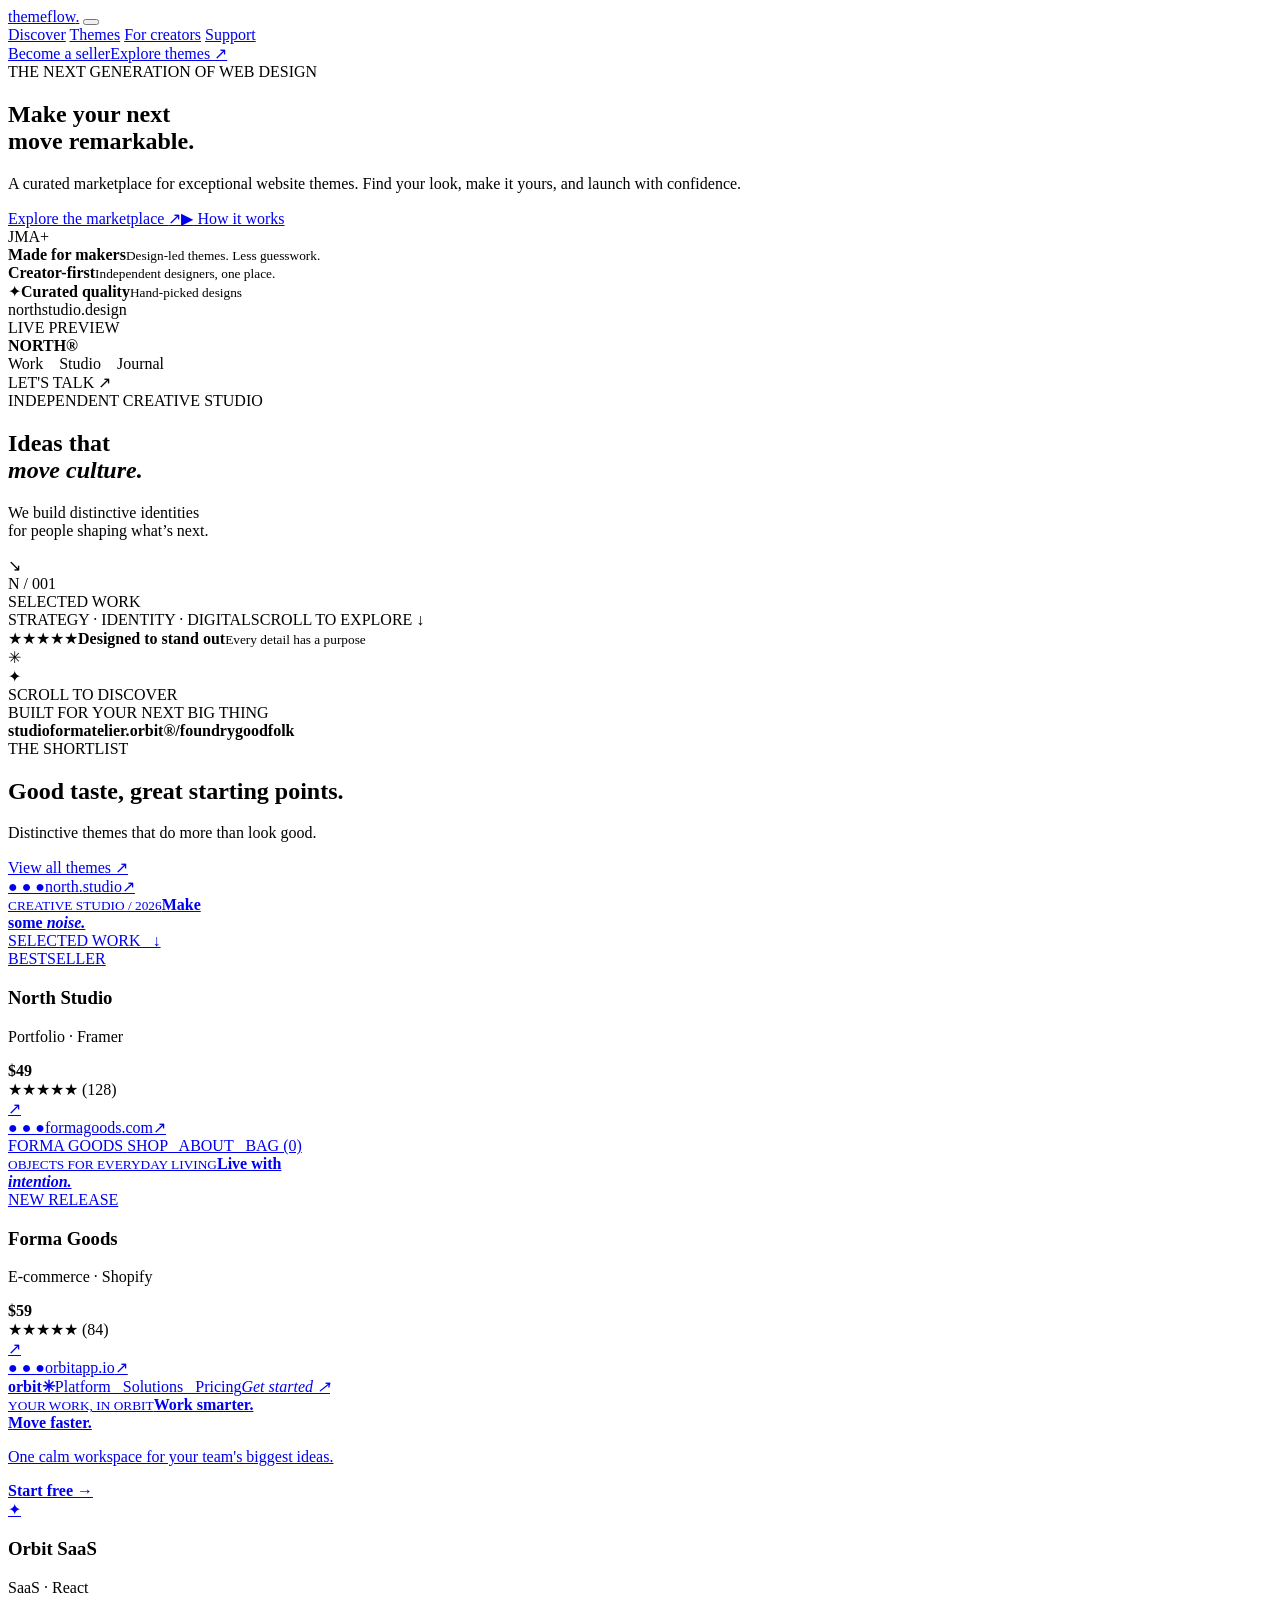
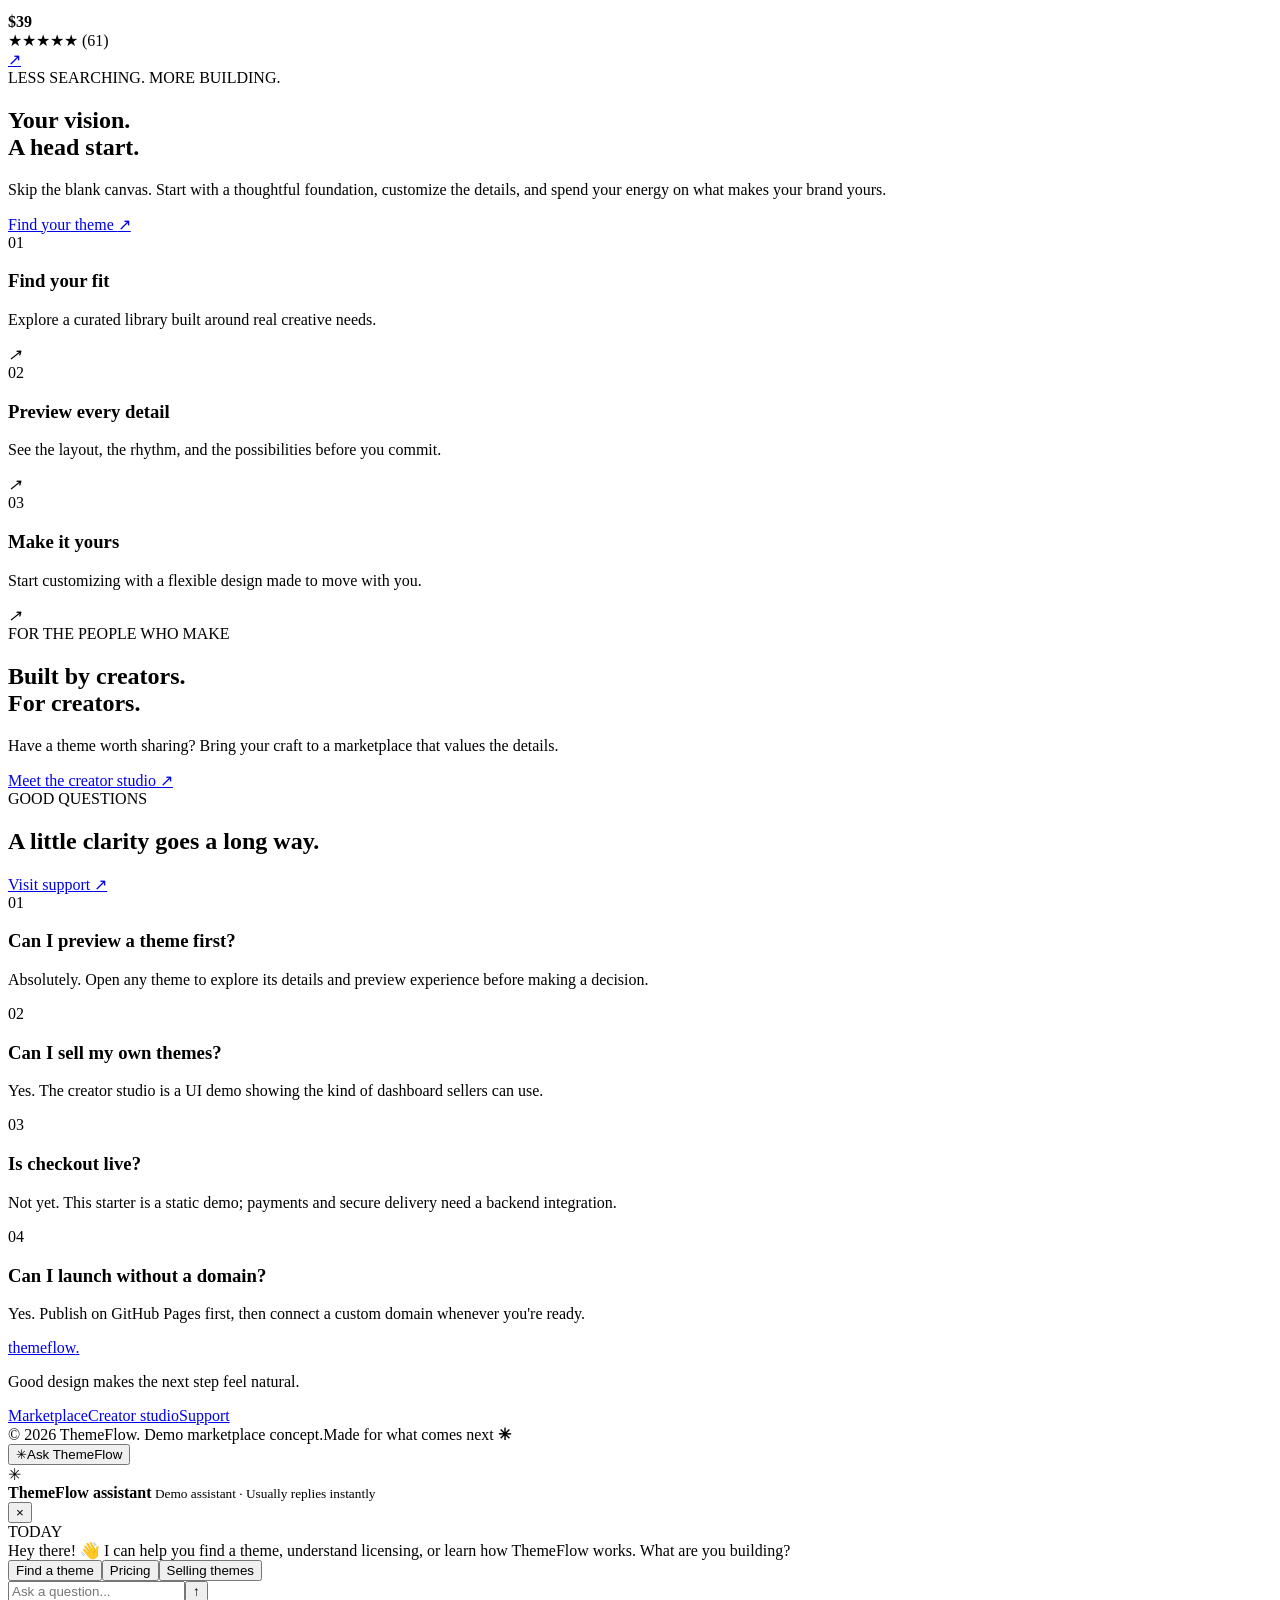
==== index.html @ c1041f6d "Rename ThemeFlow-Premium-Marketplace/ThemeFlow-Premium-Marketplace/index.html to index.html" ====
<!doctype html>
<html lang="en">
<head>
  <meta charset="utf-8">
  <meta name="viewport" content="width=device-width, initial-scale=1">
  <meta name="theme-color" content="#080a12">
  <meta name="description" content="ThemeFlow — premium website themes for ambitious brands. Discover, preview, and launch something exceptional.">
  <title>ThemeFlow — Premium Website Themes</title>
  <link rel="icon" href="assets/images/favicon.svg" type="image/svg+xml">
  <link rel="preconnect" href="https://fonts.googleapis.com">
  <link rel="preconnect" href="https://fonts.gstatic.com" crossorigin>
  <link href="https://fonts.googleapis.com/css2?family=DM+Sans:wght@400;500;600;700&family=Manrope:wght@400;500;600;700;800&display=swap" rel="stylesheet">
  <link rel="stylesheet" href="assets/css/style.css">
</head>
<body>
  <div class="ambient ambient-one"></div><div class="ambient ambient-two"></div>
  <header class="site-header">
    <a class="brand" href="index.html" aria-label="ThemeFlow home"><span class="brand-mark"><i></i><i></i><i></i></span><span>themeflow<span class="brand-dot">.</span></span></a>
    <button class="menu-toggle" aria-label="Open navigation" aria-expanded="false"><span></span><span></span></button>
    <nav class="main-nav">
      <a class="active" href="index.html">Discover</a>
      <a href="themes.html">Themes</a>
      <a href="seller.html">For creators</a>
      <a href="support.html">Support</a>
    </nav>
    <div class="header-actions"><a class="text-link" href="seller.html">Become a seller</a><a class="button button-small button-light" href="themes.html">Explore themes <span>↗</span></a></div>
  </header>

  <main>
    <section class="hero section-wrap">
      <div class="hero-copy reveal">
        <div class="eyebrow"><span class="eyebrow-pulse"></span> THE NEXT GENERATION OF WEB DESIGN</div>
        <h1>Make your next<br>move <span class="gradient-text">remarkable.</span></h1>
        <p class="hero-subtitle">A curated marketplace for exceptional website themes. Find your look, make it yours, and launch with confidence.</p>
        <div class="hero-actions"><a class="button button-primary" href="themes.html">Explore the marketplace <span>↗</span></a><a class="button button-ghost" href="#how-it-works"><span class="play-icon">▶</span> How it works</a></div>
        <div class="hero-proof"><div class="avatar-stack"><span>J</span><span>M</span><span>A</span><span>+</span></div><div><strong>Made for makers</strong><small>Design-led themes. Less guesswork.</small></div><div class="proof-divider"></div><div><strong>Creator-first</strong><small>Independent designers, one place.</small></div></div>
      </div>
      <div class="hero-visual reveal" data-parallax="0.12">
        <div class="hero-orbit orbit-one"></div><div class="hero-orbit orbit-two"></div>
        <div class="floating-tag tag-top"><span class="tag-icon">✦</span><span><b>Curated quality</b><small>Hand-picked designs</small></span></div>
        <div class="showcase-window">
          <div class="window-top"><div class="window-dots"><i></i><i></i><i></i></div><div class="window-url">northstudio.design</div><span class="window-live"><i></i> LIVE PREVIEW</span></div>
          <div class="showcase-site">
            <div class="mock-nav"><b>NORTH<span>®</span></b><div>Work&nbsp;&nbsp;&nbsp; Studio&nbsp;&nbsp;&nbsp; Journal</div><span>LET'S TALK ↗</span></div>
            <div class="mock-hero"><span class="mock-kicker">INDEPENDENT CREATIVE STUDIO</span><h2>Ideas that<br><em>move culture.</em></h2><div class="mock-bottom"><p>We build distinctive identities<br>for people shaping what’s next.</p><span class="mock-circle">↘</span></div></div>
            <div class="mock-art"><div class="art-shape shape-a"></div><div class="art-shape shape-b"></div><div class="art-label">N / 001<br>SELECTED WORK</div></div>
            <div class="mock-footer"><span>STRATEGY · IDENTITY · DIGITAL</span><span>SCROLL TO EXPLORE ↓</span></div>
          </div>
        </div>
        <div class="floating-tag tag-bottom"><span class="rating-stars">★★★★★</span><span><b>Designed to stand out</b><small>Every detail has a purpose</small></span></div>
        <div class="hero-spark spark-a">✳</div><div class="hero-spark spark-b">✦</div>
      </div>
      <div class="hero-scroll"><span class="scroll-line"></span> SCROLL TO DISCOVER</div>
    </section>

    <section class="trust-strip"><div class="section-wrap trust-inner"><span>BUILT FOR YOUR NEXT BIG THING</span><div class="trust-logos"><b>studio<span>form</span></b><b class="serif-logo">atelier.</b><b class="wide-logo">orbit<span>®</span></b><b class="mono-logo">/foundry</b><b class="italic-logo">goodfolk</b></div></div></section>

    <section class="section-wrap section-space" id="featured">
      <div class="section-heading reveal"><div><div class="eyebrow">THE SHORTLIST</div><h2>Good taste, <span class="gradient-text">great starting points.</span></h2><p>Distinctive themes that do more than look good.</p></div><a class="arrow-link" href="themes.html">View all themes <span>↗</span></a></div>
      <div class="theme-grid">
        <article class="theme-card reveal" data-category="portfolio" data-name="North Studio" data-price="49">
          <a class="theme-image theme-north" href="product.html?theme=north" aria-label="Preview North Studio theme"><div class="mini-browser"><span>● ● ●</span><span>north.studio</span><span>↗</span></div><div class="north-preview"><small>CREATIVE STUDIO / 2026</small><strong>Make<br>some <i>noise.</i></strong><div class="north-photo"></div><span class="preview-bottom">SELECTED WORK &nbsp; ↓</span></div><span class="image-badge">BESTSELLER</span></a>
          <div class="theme-meta"><div><h3>North Studio</h3><p>Portfolio · Framer</p></div><strong>$49</strong></div><div class="theme-card-foot"><div class="rating">★★★★★ <span>(128)</span></div><a href="product.html?theme=north" class="icon-link" aria-label="View North Studio">↗</a></div>
        </article>
        <article class="theme-card reveal" data-category="ecommerce" data-name="Forma Goods" data-price="59">
          <a class="theme-image theme-forma" href="product.html?theme=forma" aria-label="Preview Forma Goods theme"><div class="mini-browser"><span>● ● ●</span><span>formagoods.com</span><span>↗</span></div><div class="forma-preview"><div class="forma-nav">FORMA GOODS <span>SHOP&nbsp;&nbsp; ABOUT&nbsp;&nbsp; BAG (0)</span></div><small>OBJECTS FOR EVERYDAY LIVING</small><strong>Live with<br><em>intention.</em></strong><div class="forma-products"><i></i><i></i><i></i></div></div><span class="image-badge badge-new">NEW RELEASE</span></a>
          <div class="theme-meta"><div><h3>Forma Goods</h3><p>E-commerce · Shopify</p></div><strong>$59</strong></div><div class="theme-card-foot"><div class="rating">★★★★★ <span>(84)</span></div><a href="product.html?theme=forma" class="icon-link" aria-label="View Forma Goods">↗</a></div>
        </article>
        <article class="theme-card reveal" data-category="saas" data-name="Orbit SaaS" data-price="39">
          <a class="theme-image theme-orbit" href="product.html?theme=orbit" aria-label="Preview Orbit SaaS theme"><div class="mini-browser"><span>● ● ●</span><span>orbitapp.io</span><span>↗</span></div><div class="orbit-preview"><div class="orbit-nav"><b>orbit<span>✳</span></b><span>Platform&nbsp;&nbsp; Solutions&nbsp;&nbsp; Pricing</span><i>Get started ↗</i></div><div class="orbit-copy"><small>YOUR WORK, IN ORBIT</small><strong>Work smarter.<br><span>Move faster.</span></strong><p>One calm workspace for your team's biggest ideas.</p><b class="orbit-cta">Start free →</b></div><div class="orbit-ui"><div></div><div></div><div></div><div></div><span>✦</span></div></div></a>
          <div class="theme-meta"><div><h3>Orbit SaaS</h3><p>SaaS · React</p></div><strong>$39</strong></div><div class="theme-card-foot"><div class="rating">★★★★★ <span>(61)</span></div><a href="product.html?theme=orbit" class="icon-link" aria-label="View Orbit SaaS">↗</a></div>
        </article>
      </div>
    </section>

    <section class="manifesto section-wrap section-space" id="how-it-works"><div class="manifesto-panel reveal"><div class="manifesto-copy"><div class="eyebrow">LESS SEARCHING. MORE BUILDING.</div><h2>Your vision.<br><span class="gradient-text">A head start.</span></h2><p>Skip the blank canvas. Start with a thoughtful foundation, customize the details, and spend your energy on what makes your brand yours.</p><a class="button button-primary" href="themes.html">Find your theme <span>↗</span></a></div><div class="manifesto-steps"><div class="step"><span>01</span><div><h3>Find your fit</h3><p>Explore a curated library built around real creative needs.</p></div><i>↗</i></div><div class="step"><span>02</span><div><h3>Preview every detail</h3><p>See the layout, the rhythm, and the possibilities before you commit.</p></div><i>↗</i></div><div class="step"><span>03</span><div><h3>Make it yours</h3><p>Start customizing with a flexible design made to move with you.</p></div><i>↗</i></div></div></div></section>

    <section class="creator-band"><div class="section-wrap creator-inner reveal"><div><div class="eyebrow">FOR THE PEOPLE WHO MAKE</div><h2>Built by creators.<br><span class="gradient-text">For creators.</span></h2><p>Have a theme worth sharing? Bring your craft to a marketplace that values the details.</p></div><a class="button button-light" href="seller.html">Meet the creator studio <span>↗</span></a><div class="creator-orb"></div></div></section>

    <section class="section-wrap section-space faq-preview"><div class="section-heading reveal"><div><div class="eyebrow">GOOD QUESTIONS</div><h2>A little clarity goes <span class="gradient-text">a long way.</span></h2></div><a class="arrow-link" href="support.html">Visit support <span>↗</span></a></div><div class="faq-grid"><div class="faq-item reveal"><span>01</span><div><h3>Can I preview a theme first?</h3><p>Absolutely. Open any theme to explore its details and preview experience before making a decision.</p></div></div><div class="faq-item reveal"><span>02</span><div><h3>Can I sell my own themes?</h3><p>Yes. The creator studio is a UI demo showing the kind of dashboard sellers can use.</p></div></div><div class="faq-item reveal"><span>03</span><div><h3>Is checkout live?</h3><p>Not yet. This starter is a static demo; payments and secure delivery need a backend integration.</p></div></div><div class="faq-item reveal"><span>04</span><div><h3>Can I launch without a domain?</h3><p>Yes. Publish on GitHub Pages first, then connect a custom domain whenever you're ready.</p></div></div></div></section>
  </main>

  <footer class="site-footer"><div class="section-wrap footer-main"><a class="brand" href="index.html"><span class="brand-mark"><i></i><i></i><i></i></span><span>themeflow<span class="brand-dot">.</span></span></a><p>Good design makes the next step feel natural.</p><div class="footer-links"><a href="themes.html">Marketplace</a><a href="seller.html">Creator studio</a><a href="support.html">Support</a></div></div><div class="section-wrap footer-bottom"><span>© 2026 ThemeFlow. Demo marketplace concept.</span><span>Made for what comes next <b>✳</b></span></div></footer>
  <button class="chat-launcher" data-open-chat aria-label="Open customer support chat"><span class="chat-launcher-icon">✳</span><span>Ask ThemeFlow</span><i class="chat-status"></i></button>
  <div class="chat-panel" id="chat-panel" aria-hidden="true"><div class="chat-head"><div class="chat-agent"><span class="agent-avatar">✳</span><div><b>ThemeFlow assistant</b><small><i></i> Demo assistant · Usually replies instantly</small></div></div><button class="chat-close" aria-label="Close chat">×</button></div><div class="chat-messages" id="chat-messages"><div class="chat-date">TODAY</div><div class="chat-bubble bot">Hey there! 👋 I can help you find a theme, understand licensing, or learn how ThemeFlow works. What are you building?</div><div class="quick-replies"><button data-reply="Help me find a theme">Find a theme</button><button data-reply="How does pricing work?">Pricing</button><button data-reply="Can I sell my theme?">Selling themes</button></div></div><form class="chat-form" id="chat-form"><input id="chat-input" placeholder="Ask a question..." autocomplete="off" aria-label="Your message"><button type="submit" aria-label="Send message">↑</button></form><div class="chat-disclaimer">Demo chat · No live AI or human agent connected</div></div>
  <script src="assets/js/app.js"></script>
</body>
</html>
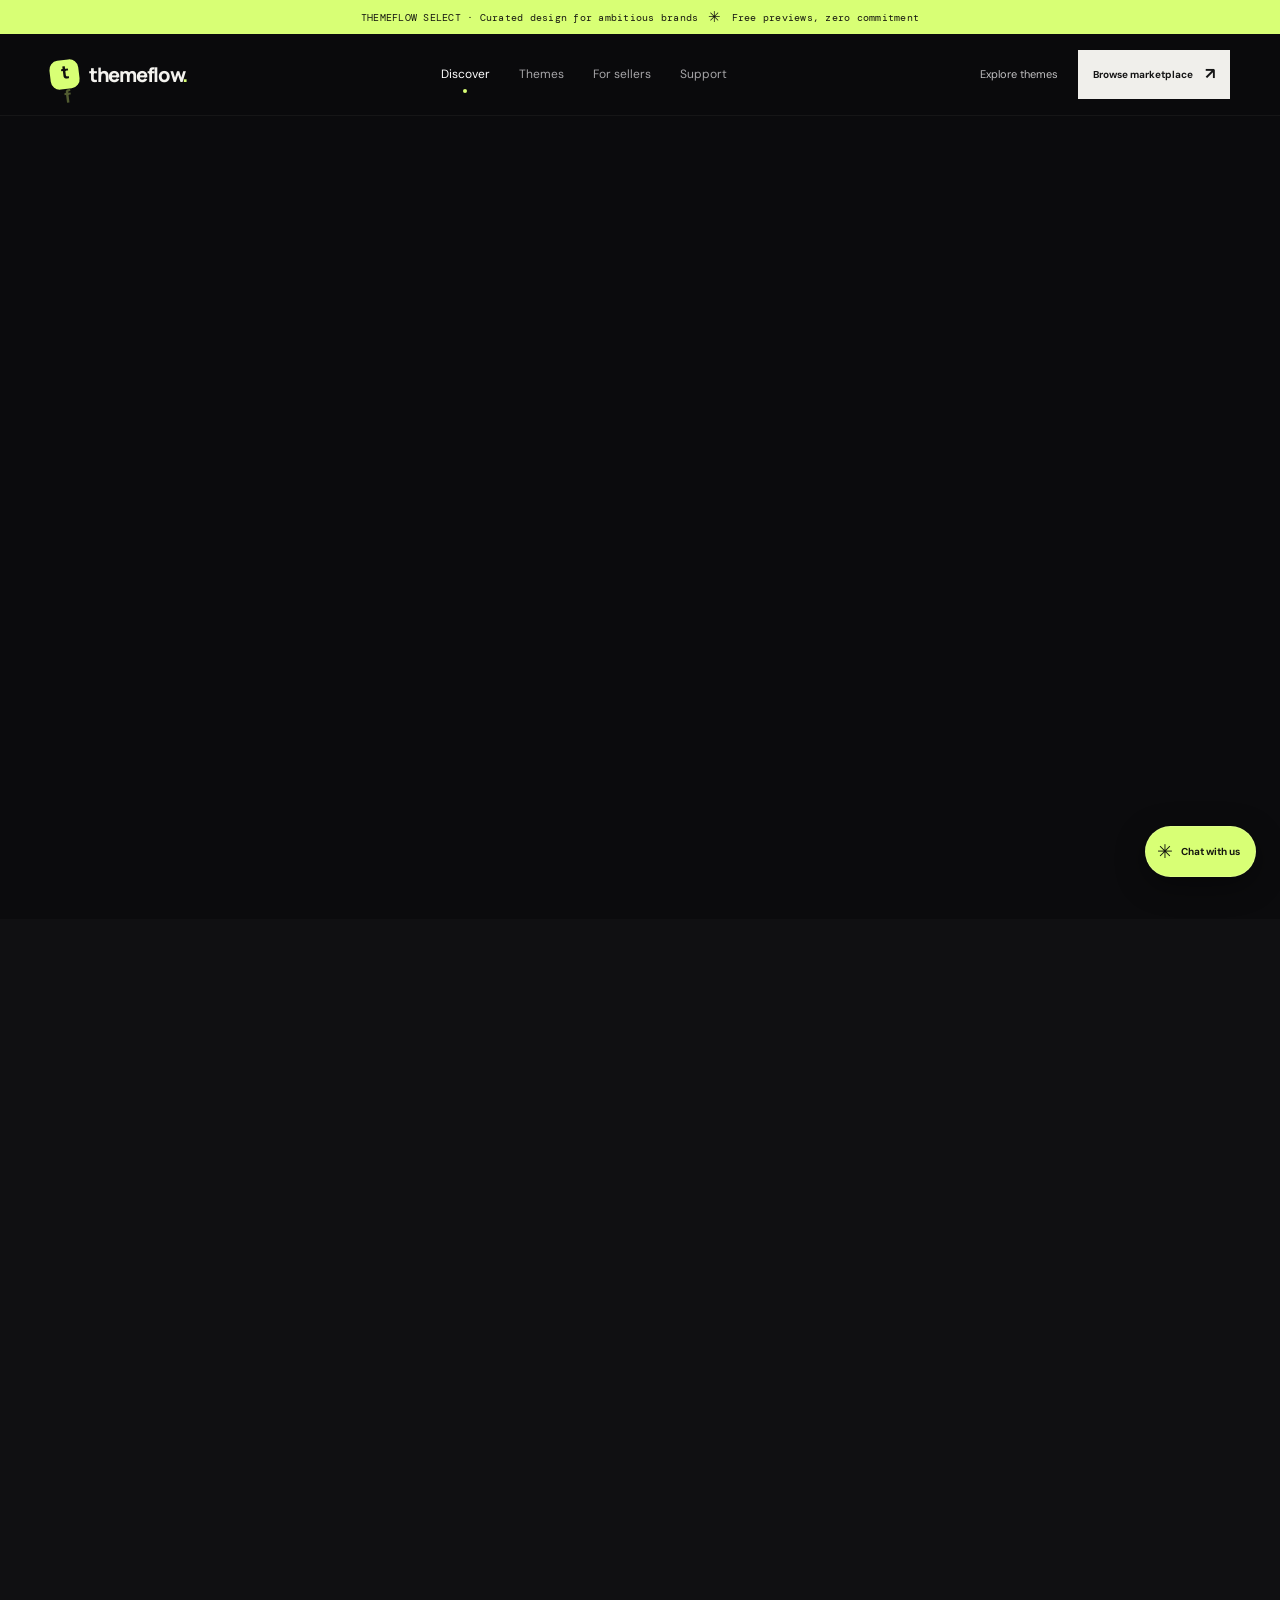
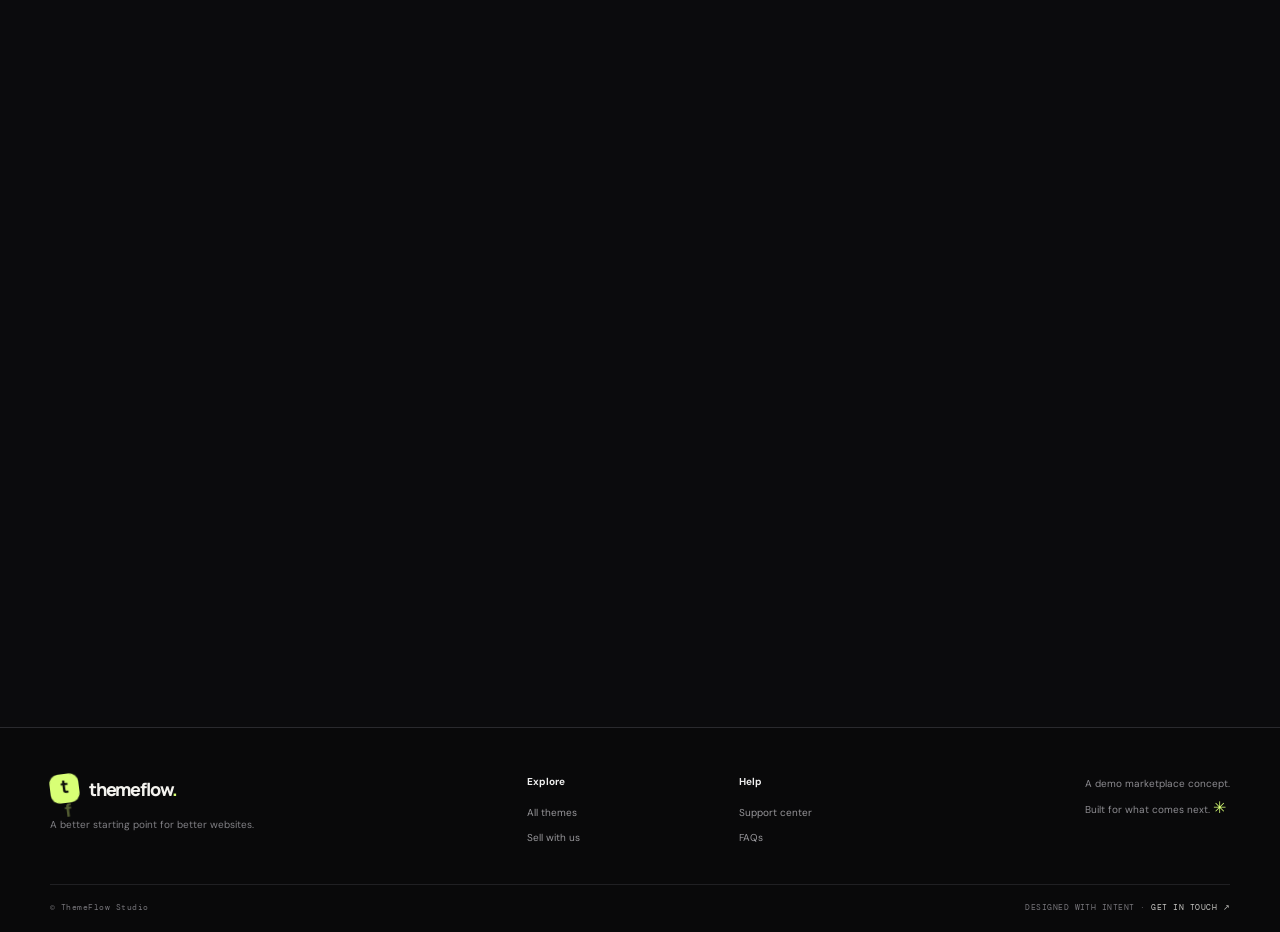
==== commit 9b717579: "Add files via upload" ====
--- a/index.html
+++ b/index.html
@@ -1,88 +1,14 @@
 <!doctype html>
-<html lang="en">
-<head>
-  <meta charset="utf-8">
-  <meta name="viewport" content="width=device-width, initial-scale=1">
-  <meta name="theme-color" content="#080a12">
-  <meta name="description" content="ThemeFlow — premium website themes for ambitious brands. Discover, preview, and launch something exceptional.">
-  <title>ThemeFlow — Premium Website Themes</title>
-  <link rel="icon" href="assets/images/favicon.svg" type="image/svg+xml">
-  <link rel="preconnect" href="https://fonts.googleapis.com">
-  <link rel="preconnect" href="https://fonts.gstatic.com" crossorigin>
-  <link href="https://fonts.googleapis.com/css2?family=DM+Sans:wght@400;500;600;700&family=Manrope:wght@400;500;600;700;800&display=swap" rel="stylesheet">
-  <link rel="stylesheet" href="assets/css/style.css">
-</head>
-<body>
-  <div class="ambient ambient-one"></div><div class="ambient ambient-two"></div>
-  <header class="site-header">
-    <a class="brand" href="index.html" aria-label="ThemeFlow home"><span class="brand-mark"><i></i><i></i><i></i></span><span>themeflow<span class="brand-dot">.</span></span></a>
-    <button class="menu-toggle" aria-label="Open navigation" aria-expanded="false"><span></span><span></span></button>
-    <nav class="main-nav">
-      <a class="active" href="index.html">Discover</a>
-      <a href="themes.html">Themes</a>
-      <a href="seller.html">For creators</a>
-      <a href="support.html">Support</a>
-    </nav>
-    <div class="header-actions"><a class="text-link" href="seller.html">Become a seller</a><a class="button button-small button-light" href="themes.html">Explore themes <span>↗</span></a></div>
-  </header>
-
-  <main>
-    <section class="hero section-wrap">
-      <div class="hero-copy reveal">
-        <div class="eyebrow"><span class="eyebrow-pulse"></span> THE NEXT GENERATION OF WEB DESIGN</div>
-        <h1>Make your next<br>move <span class="gradient-text">remarkable.</span></h1>
-        <p class="hero-subtitle">A curated marketplace for exceptional website themes. Find your look, make it yours, and launch with confidence.</p>
-        <div class="hero-actions"><a class="button button-primary" href="themes.html">Explore the marketplace <span>↗</span></a><a class="button button-ghost" href="#how-it-works"><span class="play-icon">▶</span> How it works</a></div>
-        <div class="hero-proof"><div class="avatar-stack"><span>J</span><span>M</span><span>A</span><span>+</span></div><div><strong>Made for makers</strong><small>Design-led themes. Less guesswork.</small></div><div class="proof-divider"></div><div><strong>Creator-first</strong><small>Independent designers, one place.</small></div></div>
-      </div>
-      <div class="hero-visual reveal" data-parallax="0.12">
-        <div class="hero-orbit orbit-one"></div><div class="hero-orbit orbit-two"></div>
-        <div class="floating-tag tag-top"><span class="tag-icon">✦</span><span><b>Curated quality</b><small>Hand-picked designs</small></span></div>
-        <div class="showcase-window">
-          <div class="window-top"><div class="window-dots"><i></i><i></i><i></i></div><div class="window-url">northstudio.design</div><span class="window-live"><i></i> LIVE PREVIEW</span></div>
-          <div class="showcase-site">
-            <div class="mock-nav"><b>NORTH<span>®</span></b><div>Work&nbsp;&nbsp;&nbsp; Studio&nbsp;&nbsp;&nbsp; Journal</div><span>LET'S TALK ↗</span></div>
-            <div class="mock-hero"><span class="mock-kicker">INDEPENDENT CREATIVE STUDIO</span><h2>Ideas that<br><em>move culture.</em></h2><div class="mock-bottom"><p>We build distinctive identities<br>for people shaping what’s next.</p><span class="mock-circle">↘</span></div></div>
-            <div class="mock-art"><div class="art-shape shape-a"></div><div class="art-shape shape-b"></div><div class="art-label">N / 001<br>SELECTED WORK</div></div>
-            <div class="mock-footer"><span>STRATEGY · IDENTITY · DIGITAL</span><span>SCROLL TO EXPLORE ↓</span></div>
-          </div>
-        </div>
-        <div class="floating-tag tag-bottom"><span class="rating-stars">★★★★★</span><span><b>Designed to stand out</b><small>Every detail has a purpose</small></span></div>
-        <div class="hero-spark spark-a">✳</div><div class="hero-spark spark-b">✦</div>
-      </div>
-      <div class="hero-scroll"><span class="scroll-line"></span> SCROLL TO DISCOVER</div>
-    </section>
-
-    <section class="trust-strip"><div class="section-wrap trust-inner"><span>BUILT FOR YOUR NEXT BIG THING</span><div class="trust-logos"><b>studio<span>form</span></b><b class="serif-logo">atelier.</b><b class="wide-logo">orbit<span>®</span></b><b class="mono-logo">/foundry</b><b class="italic-logo">goodfolk</b></div></div></section>
-
-    <section class="section-wrap section-space" id="featured">
-      <div class="section-heading reveal"><div><div class="eyebrow">THE SHORTLIST</div><h2>Good taste, <span class="gradient-text">great starting points.</span></h2><p>Distinctive themes that do more than look good.</p></div><a class="arrow-link" href="themes.html">View all themes <span>↗</span></a></div>
-      <div class="theme-grid">
-        <article class="theme-card reveal" data-category="portfolio" data-name="North Studio" data-price="49">
-          <a class="theme-image theme-north" href="product.html?theme=north" aria-label="Preview North Studio theme"><div class="mini-browser"><span>● ● ●</span><span>north.studio</span><span>↗</span></div><div class="north-preview"><small>CREATIVE STUDIO / 2026</small><strong>Make<br>some <i>noise.</i></strong><div class="north-photo"></div><span class="preview-bottom">SELECTED WORK &nbsp; ↓</span></div><span class="image-badge">BESTSELLER</span></a>
-          <div class="theme-meta"><div><h3>North Studio</h3><p>Portfolio · Framer</p></div><strong>$49</strong></div><div class="theme-card-foot"><div class="rating">★★★★★ <span>(128)</span></div><a href="product.html?theme=north" class="icon-link" aria-label="View North Studio">↗</a></div>
-        </article>
-        <article class="theme-card reveal" data-category="ecommerce" data-name="Forma Goods" data-price="59">
-          <a class="theme-image theme-forma" href="product.html?theme=forma" aria-label="Preview Forma Goods theme"><div class="mini-browser"><span>● ● ●</span><span>formagoods.com</span><span>↗</span></div><div class="forma-preview"><div class="forma-nav">FORMA GOODS <span>SHOP&nbsp;&nbsp; ABOUT&nbsp;&nbsp; BAG (0)</span></div><small>OBJECTS FOR EVERYDAY LIVING</small><strong>Live with<br><em>intention.</em></strong><div class="forma-products"><i></i><i></i><i></i></div></div><span class="image-badge badge-new">NEW RELEASE</span></a>
-          <div class="theme-meta"><div><h3>Forma Goods</h3><p>E-commerce · Shopify</p></div><strong>$59</strong></div><div class="theme-card-foot"><div class="rating">★★★★★ <span>(84)</span></div><a href="product.html?theme=forma" class="icon-link" aria-label="View Forma Goods">↗</a></div>
-        </article>
-        <article class="theme-card reveal" data-category="saas" data-name="Orbit SaaS" data-price="39">
-          <a class="theme-image theme-orbit" href="product.html?theme=orbit" aria-label="Preview Orbit SaaS theme"><div class="mini-browser"><span>● ● ●</span><span>orbitapp.io</span><span>↗</span></div><div class="orbit-preview"><div class="orbit-nav"><b>orbit<span>✳</span></b><span>Platform&nbsp;&nbsp; Solutions&nbsp;&nbsp; Pricing</span><i>Get started ↗</i></div><div class="orbit-copy"><small>YOUR WORK, IN ORBIT</small><strong>Work smarter.<br><span>Move faster.</span></strong><p>One calm workspace for your team's biggest ideas.</p><b class="orbit-cta">Start free →</b></div><div class="orbit-ui"><div></div><div></div><div></div><div></div><span>✦</span></div></div></a>
-          <div class="theme-meta"><div><h3>Orbit SaaS</h3><p>SaaS · React</p></div><strong>$39</strong></div><div class="theme-card-foot"><div class="rating">★★★★★ <span>(61)</span></div><a href="product.html?theme=orbit" class="icon-link" aria-label="View Orbit SaaS">↗</a></div>
-        </article>
-      </div>
-    </section>
-
-    <section class="manifesto section-wrap section-space" id="how-it-works"><div class="manifesto-panel reveal"><div class="manifesto-copy"><div class="eyebrow">LESS SEARCHING. MORE BUILDING.</div><h2>Your vision.<br><span class="gradient-text">A head start.</span></h2><p>Skip the blank canvas. Start with a thoughtful foundation, customize the details, and spend your energy on what makes your brand yours.</p><a class="button button-primary" href="themes.html">Find your theme <span>↗</span></a></div><div class="manifesto-steps"><div class="step"><span>01</span><div><h3>Find your fit</h3><p>Explore a curated library built around real creative needs.</p></div><i>↗</i></div><div class="step"><span>02</span><div><h3>Preview every detail</h3><p>See the layout, the rhythm, and the possibilities before you commit.</p></div><i>↗</i></div><div class="step"><span>03</span><div><h3>Make it yours</h3><p>Start customizing with a flexible design made to move with you.</p></div><i>↗</i></div></div></div></section>
-
-    <section class="creator-band"><div class="section-wrap creator-inner reveal"><div><div class="eyebrow">FOR THE PEOPLE WHO MAKE</div><h2>Built by creators.<br><span class="gradient-text">For creators.</span></h2><p>Have a theme worth sharing? Bring your craft to a marketplace that values the details.</p></div><a class="button button-light" href="seller.html">Meet the creator studio <span>↗</span></a><div class="creator-orb"></div></div></section>
-
-    <section class="section-wrap section-space faq-preview"><div class="section-heading reveal"><div><div class="eyebrow">GOOD QUESTIONS</div><h2>A little clarity goes <span class="gradient-text">a long way.</span></h2></div><a class="arrow-link" href="support.html">Visit support <span>↗</span></a></div><div class="faq-grid"><div class="faq-item reveal"><span>01</span><div><h3>Can I preview a theme first?</h3><p>Absolutely. Open any theme to explore its details and preview experience before making a decision.</p></div></div><div class="faq-item reveal"><span>02</span><div><h3>Can I sell my own themes?</h3><p>Yes. The creator studio is a UI demo showing the kind of dashboard sellers can use.</p></div></div><div class="faq-item reveal"><span>03</span><div><h3>Is checkout live?</h3><p>Not yet. This starter is a static demo; payments and secure delivery need a backend integration.</p></div></div><div class="faq-item reveal"><span>04</span><div><h3>Can I launch without a domain?</h3><p>Yes. Publish on GitHub Pages first, then connect a custom domain whenever you're ready.</p></div></div></div></section>
-  </main>
-
-  <footer class="site-footer"><div class="section-wrap footer-main"><a class="brand" href="index.html"><span class="brand-mark"><i></i><i></i><i></i></span><span>themeflow<span class="brand-dot">.</span></span></a><p>Good design makes the next step feel natural.</p><div class="footer-links"><a href="themes.html">Marketplace</a><a href="seller.html">Creator studio</a><a href="support.html">Support</a></div></div><div class="section-wrap footer-bottom"><span>© 2026 ThemeFlow. Demo marketplace concept.</span><span>Made for what comes next <b>✳</b></span></div></footer>
-  <button class="chat-launcher" data-open-chat aria-label="Open customer support chat"><span class="chat-launcher-icon">✳</span><span>Ask ThemeFlow</span><i class="chat-status"></i></button>
-  <div class="chat-panel" id="chat-panel" aria-hidden="true"><div class="chat-head"><div class="chat-agent"><span class="agent-avatar">✳</span><div><b>ThemeFlow assistant</b><small><i></i> Demo assistant · Usually replies instantly</small></div></div><button class="chat-close" aria-label="Close chat">×</button></div><div class="chat-messages" id="chat-messages"><div class="chat-date">TODAY</div><div class="chat-bubble bot">Hey there! 👋 I can help you find a theme, understand licensing, or learn how ThemeFlow works. What are you building?</div><div class="quick-replies"><button data-reply="Help me find a theme">Find a theme</button><button data-reply="How does pricing work?">Pricing</button><button data-reply="Can I sell my theme?">Selling themes</button></div></div><form class="chat-form" id="chat-form"><input id="chat-input" placeholder="Ask a question..." autocomplete="off" aria-label="Your message"><button type="submit" aria-label="Send message">↑</button></form><div class="chat-disclaimer">Demo chat · No live AI or human agent connected</div></div>
-  <script src="assets/js/app.js"></script>
-</body>
-</html>
+<html lang="en"><head><meta charset="utf-8"><meta name="viewport" content="width=device-width,initial-scale=1"><meta name="theme-color" content="#0b0b0d"><meta name="description" content="Discover premium website themes built for ambitious brands."><title>ThemeFlow — Design that moves business</title><link rel="icon" href="assets/favicon.svg" type="image/svg+xml"><link rel="stylesheet" href="style.css"></head>
+<body><div class="announcement">THEMEFLOW SELECT · Curated design for ambitious brands <span>✳</span> Free previews, zero commitment</div>
+<header class="site-header"><a class="brand" href="index.html"><span class="brand-mark">t<span>f</span></span><span>themeflow<span class="brand-dot">.</span></span></a><nav class="nav-links" id="navLinks"><a class="active" href="index.html">Discover</a><a href="themes.html">Themes</a><a href="seller.html">For sellers</a><a href="support.html">Support</a></nav><div class="header-actions"><a class="text-link" href="themes.html">Explore themes</a><button class="menu-toggle" id="menuToggle" aria-label="Open navigation">☰</button><a class="button button-light button-small" href="themes.html">Browse marketplace <span>↗</span></a></div></header>
+<main><section class="hero wrap"><div class="hero-copy reveal"><div class="eyebrow"><span class="live-dot"></span> THE NEXT GENERATION OF WEB DESIGN</div><h1>Make your next<br>move <em>remarkable.</em></h1><p class="hero-lede">A carefully curated marketplace of high-impact website themes. Less time searching. More time building something unforgettable.</p><div class="hero-actions"><a class="button button-lime" href="themes.html">Explore the collection <span>↗</span></a><a class="button button-ghost" href="#featured"><span class="play-icon">▶</span> See what's inside</a></div><div class="hero-proof"><div class="avatar-stack"><span>A</span><span>M</span><span>J</span><span>+</span></div><div><strong>Made for people with ambition</strong><small>Design-forward. Developer-friendly.</small></div></div></div>
+<div class="hero-art reveal"><div class="orbit orbit-one"></div><div class="orbit orbit-two"></div><div class="hero-glow"></div><div class="floating-label label-top"><span class="tiny-square">✳</span> Design with intent</div><div class="hero-browser"><div class="browser-top"><div class="window-dots"><i></i><i></i><i></i></div><span>atelier.studio</span><span class="browser-menu">···</span></div><div class="mock-atelier"><div class="atelier-nav"><b>ATELIER®</b><span>WORK&nbsp;&nbsp; ABOUT&nbsp;&nbsp; CONTACT</span></div><div class="atelier-content"><small>INDEPENDENT CREATIVE STUDIO</small><h2>Ideas<br>into <i>impact.</i></h2><div class="atelier-bottom"><span>Strategy · Design · Digital</span><span class="round-arrow">↗</span></div></div><div class="atelier-photo"><div class="photo-shape shape-a"></div><div class="photo-shape shape-b"></div><div class="photo-caption">FIG. 01 — THE NEW PERSPECTIVE</div></div></div></div><div class="floating-label label-bottom"><span class="pulse-line"></span> Built to stand out <b>↗</b></div><div class="hero-sticker">GOOD<br>DESIGN<br><em>WORKS.</em></div></div></section>
+<section class="metrics wrap reveal"><div><strong>120<span>+</span></strong><small>Curated themes</small></div><div><strong>24<span>/7</span></strong><small>Design inspiration</small></div><div><strong>01</strong><small>Place to find your next look</small></div><div class="metric-note">Thoughtful design.<br><span>Real-world results.</span></div></section>
+<section class="featured-section" id="featured"><div class="wrap"><div class="section-heading reveal"><div><div class="eyebrow">THE GOOD STUFF</div><h2>Featured <em>themes.</em></h2></div><a class="underlink" href="themes.html">View all themes <span>↗</span></a></div><div class="theme-grid" id="featuredGrid"></div></div></section>
+<section class="manifesto wrap"><div class="manifesto-top reveal"><div class="eyebrow">NOT ANOTHER TEMPLATE LIBRARY</div><h2>Great design isn't<br>a detail. <em>It's the difference.</em></h2><p>Every pixel has a purpose. Every interaction feels considered. Find a starting point that makes your brand feel like the real deal.</p></div><div class="feature-list"><article class="feature-card reveal"><span class="feature-number">01 /</span><div class="feature-icon">✳</div><h3>Curated, not crowded.</h3><p>Skip the endless scroll. Explore a focused collection chosen for craft, clarity, and character.</p><a href="themes.html">Explore the collection ↗</a></article><article class="feature-card reveal"><span class="feature-number">02 /</span><div class="feature-icon">↗</div><h3>Ready for real work.</h3><p>Responsive layouts, useful page structures, and details that translate beautifully across screens.</p><a href="themes.html">Find your starting point ↗</a></article><article class="feature-card reveal"><span class="feature-number">03 /</span><div class="feature-icon">◎</div><h3>Made for momentum.</h3><p>Spend less time staring at a blank canvas and more time making your idea happen.</p><a href="seller.html">Meet the marketplace ↗</a></article></div></section>
+<section class="seller-cta"><div class="wrap seller-cta-inner reveal"><div><div class="eyebrow">FOR THE PEOPLE WHO MAKE</div><h2>Your work deserves<br>a bigger <em>stage.</em></h2><p>Bring your best themes to a community that cares about good design.</p><a class="button button-lime" href="seller.html">Become a seller <span>↗</span></a></div><div class="seller-art"><div class="seller-card card-back">THE NEXT BIG THING</div><div class="seller-card card-front"><span>TF / CREATOR</span><strong>Make good<br>things happen.</strong><div class="seller-card-foot">YOUR NEXT CHAPTER <span>↗</span></div></div><span class="seller-spark">✳</span></div></div></section>
+<section class="faq-section wrap"><div class="section-heading reveal"><div><div class="eyebrow">GOOD QUESTIONS</div><h2>Before you <em>dive in.</em></h2></div></div><div class="faq-list reveal"><details><summary>What is ThemeFlow? <span>＋</span></summary><p>ThemeFlow is a curated website theme marketplace concept designed to help people discover polished starting points for their next project.</p></details><details><summary>Can I preview a theme before choosing it? <span>＋</span></summary><p>Yes. Open any theme's details page to explore a preview layout and learn what the theme is designed for.</p></details><details><summary>Can I sell my own themes? <span>＋</span></summary><p>The seller page shows the intended creator journey. Seller registration and payouts are demo-only in this static prototype.</p></details><details><summary>Are checkout and support connected to a backend? <span>＋</span></summary><p>No. This version is a front-end demo. It does not process payments, store accounts, or connect to a live support agent.</p></details></div></section>
+<section class="bottom-banner wrap reveal"><div><span class="eyebrow">YOUR NEXT CHAPTER STARTS HERE</span><h2>Find the look.<br><em>Make the leap.</em></h2></div><a class="button button-dark" href="themes.html">Browse all themes <span>↗</span></a><div class="banner-orb"></div></section></main>
+<footer class="site-footer"><div class="wrap footer-main"><div><a class="brand" href="index.html"><span class="brand-mark">t<span>f</span></span><span>themeflow<span class="brand-dot">.</span></span></a><p>A better starting point for better websites.</p></div><div class="footer-col"><b>Explore</b><a href="themes.html">All themes</a><a href="seller.html">Sell with us</a></div><div class="footer-col"><b>Help</b><a href="support.html">Support center</a><a href="support.html#supportFaq">FAQs</a></div><div class="footer-note">A demo marketplace concept.<br>Built for what comes next. <span>✳</span></div></div><div class="wrap footer-bottom"><span>© <span id="year"></span> ThemeFlow Studio</span><span>DESIGNED WITH INTENT · <a href="support.html">GET IN TOUCH ↗</a></span></div></footer>
+<button class="chat-launcher" id="chatLauncher" aria-label="Open demo support chat"><span>✳</span><i>Chat with us</i></button><aside class="chat-panel" id="chatPanel" aria-label="Demo support chat"><div class="chat-head"><div><b>ThemeFlow support</b><small><span class="live-dot"></span> Demo assistant</small></div><button id="chatClose" aria-label="Close chat">×</button></div><div class="chat-messages" id="chatMessages"><div class="chat-bubble">Hey there 👋 What can I help you find today?</div><div class="chat-quick"><button data-chat="How do previews work?">Theme previews</button><button data-chat="Can I become a seller?">Selling themes</button><button data-chat="Is checkout live?">Checkout & payments</button></div></div><form id="chatForm" class="chat-form"><input id="chatInput" placeholder="Ask a quick question…" aria-label="Your message"><button aria-label="Send message">↑</button></form><div class="demo-note">Demo chat · Replies are generated locally</div></aside><script src="app.js"></script></body></html>
--- a/style.css
+++ b/style.css
@@ -0,0 +1,2 @@
+@import url('https://fonts.googleapis.com/css2?family=DM+Mono:wght@400;500&family=DM+Sans:wght@400;500;600;700&family=Manrope:wght@400;500;600;700;800&display=swap');
+:root{--bg:#0b0b0d;--panel:#131316;--panel2:#19191d;--line:#2a2a2e;--text:#f4f3ef;--muted:#99989b;--lime:#d8ff75;--dark:#0b0b0d;--mono:'DM Mono',monospace;--sans:'DM Sans',sans-serif;--display:'Manrope',sans-serif}*{box-sizing:border-box}html{scroll-behavior:smooth;scroll-padding-top:100px}body{margin:0;background:var(--bg);color:var(--text);font-family:var(--sans);font-size:15px;line-height:1.55;-webkit-font-smoothing:antialiased}a{color:inherit;text-decoration:none}button,input,select{font:inherit}button{cursor:pointer}.wrap{width:min(1180px,calc(100% - 64px));margin-inline:auto}.announcement{height:34px;display:flex;justify-content:center;align-items:center;gap:10px;background:var(--lime);color:#171811;font:10px var(--mono);letter-spacing:.025em}.announcement span{font-size:15px}.site-header{height:82px;padding:0 max(32px,calc((100vw - 1180px)/2));display:flex;align-items:center;justify-content:space-between;gap:26px;border-bottom:1px solid #ffffff0c;position:sticky;top:0;background:#0b0b0df0;backdrop-filter:blur(18px);z-index:50}.brand{display:inline-flex;align-items:center;gap:10px;font:800 20px var(--display);letter-spacing:-.065em;white-space:nowrap}.brand-mark{width:29px;height:29px;border-radius:9px;background:var(--lime);color:#10110d;display:grid;place-items:center;font:800 18px var(--display);letter-spacing:-.1em;transform:rotate(-7deg)}.brand-mark span{color:#525c31}.brand-dot{color:var(--lime)}.nav-links{display:flex;gap:29px;color:#a6a5a8;font-size:12px}.nav-links a{transition:color .2s}.nav-links a:hover,.nav-links a.active{color:#fff}.nav-links a.active:after{content:'';display:block;width:4px;height:4px;background:var(--lime);border-radius:50%;margin:5px auto -9px}.header-actions{display:flex;align-items:center;gap:20px}.text-link{font-size:11px;color:#c1c0c2}.button{border:1px solid transparent;display:inline-flex;align-items:center;justify-content:center;gap:18px;padding:14px 19px;font-size:12px;font-weight:700;transition:transform .25s,background .25s,border-color .25s;min-height:46px}.button:hover{transform:translateY(-3px)}.button span{font-size:16px}.button-light{background:#f0efeb;color:#151515}.button-light:hover{background:#fff}.button-small{padding:11px 14px;min-height:38px;font-size:10px;gap:12px}.button-lime{background:var(--lime);color:#14160d}.button-lime:hover{background:#e5ff9c;box-shadow:0 8px 32px #d8ff7520}.button-ghost{background:transparent;border-color:#3a393e;color:#eee}.button-ghost:hover{border-color:#aaa}.button-dark{background:#101012;color:#f6f5f0}.button-full{width:100%}.menu-toggle{display:none;background:none;border:0;color:white;font-size:22px}.hero{min-height:610px;padding-top:86px;padding-bottom:72px;display:grid;grid-template-columns:1fr 1.04fr;align-items:center;gap:38px;overflow:hidden}.eyebrow{font:10px var(--mono);letter-spacing:.105em;color:#a9a8ab;display:flex;align-items:center;gap:9px}.live-dot{width:6px;height:6px;display:inline-block;background:var(--lime);border-radius:50%;box-shadow:0 0 13px #d8ff7570}.hero h1,.page-intro h1,.seller-hero h1,.support-hero h1{font:600 clamp(53px,6.3vw,83px)/.99 var(--display);letter-spacing:-.085em;margin:25px 0 24px}.hero h1 em,.section-heading h2 em,.manifesto h2 em,.seller-cta h2 em,.bottom-banner h2 em,.page-intro h1 em,.product-info h1 em,.seller-hero h1 em,.seller-form-copy h2 em,.support-hero h1 em,.support-contact h2 em{font-family:Georgia,serif;font-weight:400;letter-spacing:-.075em;color:var(--lime)}.hero-lede{max-width:440px;color:#aaa9ac;font-size:14px;line-height:1.9}.hero-actions{display:flex;gap:12px;flex-wrap:wrap;margin-top:30px}.play-icon{font-size:10px}.hero-proof{display:flex;align-items:center;gap:14px;margin-top:38px}.avatar-stack{display:flex;padding-left:5px}.avatar-stack span{width:27px;height:27px;border:2px solid var(--bg);border-radius:50%;margin-left:-5px;display:grid;place-items:center;background:#d8d3c4;color:#292821;font-size:9px;font-weight:700}.avatar-stack span:nth-child(2){background:#c2c9ae}.avatar-stack span:nth-child(3){background:#b7bbd4}.avatar-stack span:nth-child(4){background:var(--lime)}.hero-proof strong,.hero-proof small{display:block;font-size:10px}.hero-proof small{color:#818085;margin-top:3px}.hero-art{height:455px;position:relative;display:flex;align-items:center;justify-content:center;perspective:900px}.hero-glow{position:absolute;width:330px;height:330px;background:#d8ff7513;filter:blur(60px);border-radius:50%}.orbit{position:absolute;border:1px solid #d8ff7523;border-radius:50%;transform:rotate(-24deg)}.orbit-one{width:470px;height:250px}.orbit-two{width:400px;height:340px;transform:rotate(45deg)}.hero-browser{position:relative;width:min(420px,90%);background:#eeede7;color:#22221e;box-shadow:0 35px 100px #000a;transform:rotateY(-8deg) rotateX(3deg);z-index:2}.browser-top{height:31px;display:flex;align-items:center;justify-content:space-between;padding:0 12px;background:#f6f5f0;border-bottom:1px solid #dddcd5;font:8px var(--mono);color:#777}.window-dots{display:flex;gap:4px}.window-dots i{width:5px;height:5px;border-radius:50%;background:#bbb}.window-dots i:first-child{background:#e4a29a}.window-dots i:nth-child(2){background:#e3c47f}.window-dots i:nth-child(3){background:#9fc18d}.mock-atelier{padding:22px 25px 0;min-height:320px;position:relative;overflow:hidden;background:#f3f0e9}.atelier-nav{display:flex;justify-content:space-between;font-size:7px;letter-spacing:.1em}.atelier-nav b{font:800 11px var(--display)}.atelier-content{padding-top:42px;position:relative;z-index:2}.atelier-content small{font:7px var(--mono);letter-spacing:.12em}.atelier-content h2{font:600 47px/.93 var(--display);letter-spacing:-.09em;margin:12px 0 24px}.atelier-content h2 i{font-family:Georgia,serif;font-weight:400;color:#74815a}.atelier-bottom{display:flex;align-items:center;justify-content:space-between;font:7px var(--mono);position:relative;z-index:3}.round-arrow{width:27px;height:27px;border-radius:50%;background:#d9ff75;display:grid;place-items:center;font-size:13px}.atelier-photo{position:absolute;right:-15px;bottom:0;width:48%;height:170px;background:#b7bda5;overflow:hidden}.photo-shape{position:absolute;background:#e8e4d8}.shape-a{width:95px;height:160px;right:30px;bottom:-15px;transform:rotate(16deg);border-radius:48% 48% 0 0}.shape-b{width:120px;height:85px;right:70px;bottom:0;background:#828c6c;transform:rotate(-28deg);border-radius:60% 0 0 0}.photo-caption{position:absolute;bottom:8px;left:8px;font:5px var(--mono);color:#333}.floating-label{position:absolute;background:#1a1a1d;border:1px solid #ffffff1c;padding:10px 13px;font:9px var(--mono);display:flex;align-items:center;gap:9px;z-index:4;box-shadow:0 10px 35px #0005}.label-top{top:40px;right:3px;transform:rotate(4deg)}.label-bottom{bottom:43px;left:-2px;transform:rotate(-4deg)}.tiny-square{width:19px;height:19px;display:grid;place-items:center;background:var(--lime);color:#111;border-radius:4px}.label-bottom b{color:var(--lime);margin-left:10px}.pulse-line{width:20px;height:2px;background:var(--lime);box-shadow:0 0 8px var(--lime)}.hero-sticker{position:absolute;right:4px;bottom:10px;z-index:5;background:var(--lime);color:#111;width:78px;height:78px;display:grid;align-content:center;text-align:center;font:800 11px/.98 var(--display);letter-spacing:-.03em;transform:rotate(10deg);border-radius:50%}.hero-sticker em{font:italic 12px Georgia}.metrics{display:grid;grid-template-columns:repeat(4,1fr);border-top:1px solid var(--line);border-bottom:1px solid var(--line);padding:26px 0 30px;gap:20px}.metrics>div{display:flex;flex-direction:column;gap:4px}.metrics strong{font:600 29px var(--display);letter-spacing:-.07em}.metrics strong span{color:var(--lime)}.metrics small{color:#88878b;font-size:10px}.metrics .metric-note{justify-content:center;color:#deddd8;font:500 13px/1.5 var(--display)}.metric-note span{color:#88878b}.featured-section{padding:105px 0 96px;background:#101012;margin-top:72px}.section-heading{display:flex;align-items:flex-end;justify-content:space-between;gap:25px;margin-bottom:34px}.section-heading h2,.manifesto h2,.seller-cta h2,.bottom-banner h2{font:600 clamp(36px,4.5vw,57px)/1.05 var(--display);letter-spacing:-.08em;margin:13px 0 0}.underlink{font-size:11px;color:#d7d6d2;border-bottom:1px solid #545358;padding-bottom:8px;white-space:nowrap}.underlink span{color:var(--lime);margin-left:8px}.theme-grid{display:grid;grid-template-columns:repeat(3,minmax(0,1fr));gap:25px}.theme-card{min-width:0}.theme-visual{height:300px;display:block;position:relative;overflow:hidden;color:#20211d;isolation:isolate;transition:transform .4s}.theme-visual:hover{transform:translateY(-5px)}.visual-top{position:absolute;top:17px;left:17px;right:17px;display:flex;justify-content:space-between;font:8px var(--mono);letter-spacing:.08em;z-index:2}.visual-copy{position:absolute;left:20px;top:72px;z-index:2}.visual-copy small{font:7px var(--mono);letter-spacing:.1em}.visual-copy h3{font:600 34px/.98 var(--display);letter-spacing:-.08em;margin:13px 0 23px}.visual-copy h3 em{font:italic 37px Georgia;color:#6c7952}.visual-button{font:7px var(--mono);border-bottom:1px solid #555;padding-bottom:4px}.theme-label{position:absolute;top:61px;right:13px;padding:6px 8px;background:#fbfaf4;font:7px var(--mono);z-index:3}.visual-index{position:absolute;bottom:12px;left:16px;font:7px var(--mono);letter-spacing:.1em;z-index:3}.visual-north{background:#dce4cb}.visual-north .art-north i{position:absolute;width:130px;height:180px;right:26px;bottom:-35px;background:#a6b18d;border-radius:70px 70px 0 0;transform:rotate(14deg)}.visual-north .art-north b{position:absolute;width:90px;height:160px;right:78px;bottom:-38px;background:#6e7c57;border-radius:50% 50% 0 0;transform:rotate(-14deg)}.visual-north .art-north span{position:absolute;width:90px;height:100px;right:-10px;bottom:-20px;background:#e9eee0;transform:rotate(28deg)}.visual-forma{background:#e7c4a7}.visual-forma .visual-copy h3 em{color:#9e6047}.visual-forma .art-forma i{position:absolute;right:22px;bottom:-32px;width:120px;height:210px;background:#b4795e;border-radius:70px 70px 8px 8px;transform:rotate(-15deg)}.visual-forma .art-forma b{position:absolute;right:68px;bottom:30px;width:76px;height:100px;background:#e9d8c1;border-radius:50% 50% 8px 8px;transform:rotate(18deg)}.visual-forma .art-forma span{position:absolute;right:-24px;bottom:-30px;width:100px;height:125px;border:1px solid #9e6047;border-radius:50%}.visual-orbit{background:#c3cafa}.visual-orbit .visual-copy h3 em{color:#5e65a2}.visual-orbit .art-orbit i{position:absolute;right:20px;bottom:15px;width:140px;height:140px;border:1px solid #5d65a2;border-radius:50%;box-shadow:0 0 0 20px #c3cafa,0 0 0 21px #737bc0,0 0 0 40px #c3cafa,0 0 0 41px #737bc0}.visual-orbit .art-orbit b{position:absolute;right:58px;bottom:51px;width:60px;height:60px;background:#8b91d4;border-radius:50%}.visual-orbit .art-orbit span{position:absolute;right:108px;bottom:130px;width:11px;height:11px;border-radius:50%;background:#f6f4ea}.visual-mono{background:#dedbd3}.visual-mono .visual-copy h3 em{color:#77756d}.visual-mono .art-mono i{position:absolute;right:15px;bottom:-20px;width:100px;height:190px;background:#a5a197;transform:rotate(20deg)}.visual-mono .art-mono b{position:absolute;right:70px;bottom:0;width:60px;height:120px;background:#3c3d39;transform:rotate(-12deg)}.visual-mono .art-mono span{position:absolute;right:0;bottom:0;width:90px;height:90px;border:1px solid #777}.visual-bloom{background:#efc4c8}.visual-bloom .visual-copy h3 em{color:#ad6778}.visual-bloom .art-bloom i{position:absolute;right:28px;bottom:5px;width:130px;height:130px;border-radius:50%;background:#df9fae}.visual-bloom .art-bloom b{position:absolute;right:70px;bottom:45px;width:80px;height:80px;border-radius:50%;background:#f7e2d7}.visual-bloom .art-bloom span{position:absolute;right:95px;bottom:80px;width:25px;height:25px;border-radius:50%;background:#a85d76}.visual-frame{background:#c7d4cf}.visual-frame .visual-copy h3 em{color:#536f65}.visual-frame .art-frame i{position:absolute;right:28px;bottom:0;width:110px;height:170px;border:9px solid #879d94;transform:skewY(-12deg)}.visual-frame .art-frame b{position:absolute;right:55px;bottom:0;width:60px;height:120px;background:#a4b7ae;transform:skewY(18deg)}.visual-frame .art-frame span{position:absolute;right:20px;bottom:0;width:100px;height:90px;background:#e5e7df;clip-path:polygon(50% 0,100% 100%,0 100%)}.theme-card-info{display:flex;justify-content:space-between;align-items:flex-end;padding:17px 0 9px}.theme-category{font:8px var(--mono);color:#85848a;letter-spacing:.08em}.theme-card-info h3{font:600 17px var(--display);letter-spacing:-.04em;margin:4px 0 0}.theme-price{font:12px var(--mono)}.theme-card-bottom{display:flex;justify-content:space-between;align-items:center;border-top:1px solid #2a2a2d;padding-top:10px;font-size:9px}.theme-card-bottom>a{color:var(--lime)}.muted{color:#8a898e}.manifesto{padding:112px 0 115px;display:grid;grid-template-columns:.9fr 1.1fr;gap:80px}.manifesto-top{align-self:start;position:sticky;top:130px}.manifesto h2{margin:19px 0 20px}.manifesto-top>p{max-width:340px;color:#9a999d;line-height:1.9;font-size:13px}.feature-list{display:grid;gap:10px}.feature-card{position:relative;border:1px solid var(--line);padding:28px 28px 25px;min-height:205px;background:linear-gradient(130deg,#141416,#0d0d0f)}.feature-number{font:9px var(--mono);color:#76757a}.feature-icon{position:absolute;right:25px;top:23px;width:34px;height:34px;border:1px solid #3c3c3e;border-radius:50%;display:grid;place-items:center;color:var(--lime);font-size:17px}.feature-card h3{font:600 21px var(--display);letter-spacing:-.05em;margin:24px 0 7px}.feature-card p{max-width:380px;font-size:12px;color:#969599;line-height:1.8;margin:0 0 17px}.feature-card>a{font-size:10px;color:var(--lime)}.seller-cta{background:#d8ff75;color:#171812;overflow:hidden}.seller-cta-inner{min-height:410px;display:grid;grid-template-columns:1fr 1fr;align-items:center;gap:40px;padding-top:55px;padding-bottom:55px}.seller-cta .eyebrow{color:#4f553e}.seller-cta h2{margin:17px 0 15px}.seller-cta h2 em{color:#626c43}.seller-cta p{font-size:13px;color:#505342;max-width:350px;margin-bottom:25px}.seller-cta .button-lime{background:#141510;color:white}.seller-art{height:300px;position:relative;display:grid;place-items:center}.seller-card{position:absolute;width:245px;height:300px;padding:20px;box-shadow:0 18px 55px #3d4b1730}.card-back{background:#b4cc72;transform:rotate(12deg) translate(38px,-2px);font:8px var(--mono);letter-spacing:.1em;padding-top:30px}.card-front{background:#f2f0e7;color:#20211b;transform:rotate(-8deg);display:flex;flex-direction:column}.card-front>span{font:8px var(--mono)}.card-front strong{font:600 34px/.98 var(--display);letter-spacing:-.08em;margin:auto 0}.seller-card-foot{display:flex;justify-content:space-between;align-items:center;font:7px var(--mono);border-top:1px solid #c8c7bd;padding-top:10px}.seller-card-foot span{font-size:14px}.seller-spark{position:absolute;right:40px;top:16px;font-size:48px;transform:rotate(15deg)}.faq-section{padding:105px 0 100px}.faq-list{border-top:1px solid var(--line);max-width:850px;margin-left:auto}.faq-list details,.product-details details{border-bottom:1px solid var(--line);padding:0}.faq-list summary,.product-details summary{list-style:none;cursor:pointer;display:flex;align-items:center;justify-content:space-between;padding:22px 0;font:500 15px var(--display);letter-spacing:-.025em}.faq-list summary::-webkit-details-marker,.product-details summary::-webkit-details-marker{display:none}.faq-list summary span,.product-details summary span{font-size:19px;color:var(--lime);transition:transform .2s}.faq-list details[open] summary span,.product-details details[open] summary span{transform:rotate(45deg)}.faq-list details p,.product-details details p{margin:0;padding:0 40px 23px 0;max-width:700px;color:#9d9ca0;font-size:12px;line-height:1.9}.bottom-banner{position:relative;overflow:hidden;background:var(--lime);color:#161710;min-height:260px;margin-bottom:90px;padding:40px 52px;display:flex;align-items:center;justify-content:space-between;gap:30px}.bottom-banner .eyebrow{color:#525741}.bottom-banner h2{font-size:44px;margin-top:13px}.bottom-banner h2 em{color:#606b40}.bottom-banner .button{z-index:2}.banner-orb{position:absolute;width:280px;height:280px;border:1px solid #1112;border-radius:50%;right:22%;top:-105px;box-shadow:0 0 0 35px #11105,0 0 0 70px #11104;pointer-events:none}.site-footer{border-top:1px solid var(--line);background:#09090a}.footer-main{display:grid;grid-template-columns:1.6fr .65fr .65fr 1fr;gap:30px;padding:46px 0 38px}.footer-main .brand{font-size:18px}.footer-main>div:first-child p{font-size:10px;color:#818085;margin-top:14px}.footer-col{display:flex;flex-direction:column;gap:10px;font-size:10px;color:#97969a}.footer-col b{font-size:10px;color:#eee;margin-bottom:5px}.footer-note{justify-self:end;font-size:10px;color:#8d8c91;line-height:1.9}.footer-note span{color:var(--lime);font-size:16px}.footer-bottom{display:flex;justify-content:space-between;gap:20px;border-top:1px solid #202023;padding:17px 0 20px;color:#77767b;font:8px var(--mono);letter-spacing:.06em}.footer-bottom a{color:#c8c7c4}.chat-launcher{position:fixed;right:24px;bottom:23px;z-index:70;border:1px solid #ffffff25;border-radius:50px;background:var(--lime);color:#14150f;padding:10px 15px 10px 11px;display:flex;align-items:center;gap:8px;box-shadow:0 8px 30px #0006}.chat-launcher span{font-size:19px}.chat-launcher i{font:700 10px var(--sans);font-style:normal}.chat-panel{position:fixed;right:24px;bottom:80px;width:min(350px,calc(100vw - 32px));height:420px;background:#111114;border:1px solid #3a3a3e;z-index:71;display:none;flex-direction:column;box-shadow:0 20px 80px #000a}.chat-panel.chat-open{display:flex;animation:chatIn .25s ease}.chat-head{padding:17px;display:flex;justify-content:space-between;align-items:center;border-bottom:1px solid var(--line)}.chat-head b,.chat-head small{display:block}.chat-head b{font:600 13px var(--display)}.chat-head small{font-size:9px;color:#9d9ca0;margin-top:5px}.chat-head button{background:none;border:0;color:#fff;font-size:24px}.chat-messages{flex:1;overflow:auto;padding:17px;display:flex;flex-direction:column;gap:12px}.chat-bubble{align-self:flex-start;max-width:90%;background:#222226;border:1px solid #353539;padding:11px 13px;font-size:11px;line-height:1.65;color:#e6e5e1}.chat-bubble.user-message{align-self:flex-end;background:var(--lime);color:#181910;border-color:var(--lime)}.chat-quick{display:flex;flex-wrap:wrap;gap:6px}.chat-quick button{background:transparent;border:1px solid #454449;color:#c7c6ca;padding:7px 9px;font-size:9px}.chat-form{display:flex;gap:8px;padding:12px;border-top:1px solid var(--line)}.chat-form input{min-width:0;flex:1;background:#1d1d20;border:1px solid #38383c;color:white;padding:10px;font-size:11px;outline:none}.chat-form button{width:37px;border:0;background:var(--lime);color:#111;font-size:18px}.demo-note{text-align:center;font:8px var(--mono);color:#777;padding:0 0 10px}.page-main{padding-top:78px}.page-intro{max-width:720px}.page-intro h1{font-size:clamp(56px,7vw,88px);margin:22px 0 17px}.page-intro>p{max-width:510px;color:#a5a4a8;line-height:1.9;font-size:14px}.catalog-toolbar{display:flex;justify-content:space-between;gap:20px;align-items:center;margin-top:50px;padding:17px 0;border-top:1px solid var(--line);border-bottom:1px solid var(--line)}.filter-pills{display:flex;gap:8px;flex-wrap:wrap}.filter-pill{border:1px solid #333337;background:transparent;color:#aaa9ad;padding:9px 12px;font-size:10px;transition:.2s}.filter-pill.active,.filter-pill:hover{background:var(--lime);border-color:var(--lime);color:#14150e}.filter-pill span{font:8px var(--mono);margin-left:7px}.search-box{display:flex;align-items:center;gap:9px;background:#171719;border:1px solid #333337;padding:0 12px;min-width:200px;height:37px}.search-box>span{font-size:21px;color:#999}.search-box input{min-width:0;width:100%;background:none;border:0;outline:0;color:#eee;font-size:10px}.catalog-count{display:flex;justify-content:space-between;color:#838287;font:9px var(--mono);padding:16px 0 24px}.catalog-count b{color:#d8d7d2;font-weight:400}.catalog-grid{row-gap:42px}.catalog-bottom{margin:100px 0 85px;padding:35px 0;border-top:1px solid var(--line);border-bottom:1px solid var(--line);display:flex;justify-content:space-between;align-items:center;gap:30px}.catalog-bottom h2{font:600 42px/1.05 var(--display);letter-spacing:-.07em;margin:13px 0}.catalog-bottom h2 em{font:italic 42px Georgia;color:var(--lime)}.empty-state{text-align:center;padding:80px 20px;color:#aaa}.empty-state>div{font-size:50px;color:var(--lime)}.empty-state h3{font:600 25px var(--display);color:white}.empty-state p{font-size:12px}.product-page{padding-top:35px}.back-link{font-size:10px;color:#9b9a9f}.product-layout{display:grid;grid-template-columns:1.25fr .75fr;gap:65px;margin-top:30px;align-items:start}.product-preview{background:#dce4cb;min-height:520px;display:grid;place-items:center;padding:34px;overflow:hidden}.preview-browser{width:100%;background:#f2f0e9;color:#20211d;box-shadow:0 20px 60px #0004;overflow:hidden}.preview-browser>.browser-top{height:34px}.preview-content{padding:27px 28px 0;min-height:440px;position:relative;overflow:hidden}.preview-nav{display:flex;justify-content:space-between;align-items:center;font:7px var(--mono);letter-spacing:.08em}.preview-nav b{font:800 11px var(--display)}.preview-hero{padding-top:75px;position:relative;z-index:2}.preview-hero>span:first-child{font:7px var(--mono);letter-spacing:.1em}.preview-hero h2{font:600 clamp(44px,5vw,66px)/.9 var(--display);letter-spacing:-.09em;margin:15px 0}.preview-hero h2 em{font:italic 1em Georgia;color:#6d7c55}.preview-hero p{font-size:10px;color:#6f6f68;max-width:200px;line-height:1.8}.preview-cta{display:inline-block;margin-top:16px;font:7px var(--mono);border-bottom:1px solid #777;padding-bottom:5px}.preview-shapes div{position:absolute;bottom:-30px;background:#a8b38f}.preview-shapes div:first-child{right:25px;width:150px;height:260px;border-radius:90px 90px 0 0;transform:rotate(12deg)}.preview-shapes div:nth-child(2){right:100px;width:100px;height:190px;background:#77855f;border-radius:60px 60px 0 0;transform:rotate(-10deg)}.preview-shapes div:nth-child(3){right:-15px;width:100px;height:110px;background:#e5e9d8;transform:rotate(30deg)}.preview-disclaimer{font:9px var(--mono);color:#858489;padding-top:14px}.product-info{padding-top:12px}.product-kicker{font:9px var(--mono);color:#96959a;letter-spacing:.1em;margin-top:28px}.product-info h1{font:600 45px/1.05 var(--display);letter-spacing:-.08em;margin:10px 0 17px}.product-info h1 em{color:var(--lime)}.product-meta{display:flex;flex-wrap:wrap;gap:8px}.product-meta span{font-size:8px;color:#c3c2c6;border:1px solid #353539;padding:7px 8px}.product-description{color:#a5a4a8;font-size:12px;line-height:1.9;margin:24px 0}.product-price-row{display:flex;justify-content:space-between;align-items:center;border-top:1px solid var(--line);border-bottom:1px solid var(--line);padding:17px 0;margin-bottom:18px}.product-price-row small,.product-price-row strong{display:block}.product-price-row small{font:8px var(--mono);color:#929196;letter-spacing:.07em}.product-price-row strong{font:600 28px var(--display);margin-top:4px}.price-note{font-size:9px;line-height:1.7;color:#8e8d92;text-align:right}.purchase-note{font-size:9px;color:#858489;line-height:1.7}.product-info>.underlink{display:inline-block;margin:15px 0 28px}.product-details{border-top:1px solid var(--line)}.product-details summary{font-size:12px;padding:17px 0}.product-details details p{font-size:10px}.related-section{padding:95px 0 100px}.preview-forma{background:#e7c4a7}.preview-forma .preview-shapes div:first-child{background:#b4795e}.preview-forma .preview-shapes div:nth-child(2){background:#e9d8c1}.preview-forma .preview-hero h2 em{color:#9e6047}.preview-orbit{background:#c3cafa}.preview-orbit .preview-shapes div:first-child{border-radius:50%;background:transparent;border:1px solid #6269aa;box-shadow:0 0 0 20px #c3cafa,0 0 0 21px #6269aa,0 0 0 40px #c3cafa,0 0 0 41px #6269aa}.preview-orbit .preview-shapes div:nth-child(2){border-radius:50%;background:#8b91d4;width:60px;height:60px;right:80px;bottom:70px}.preview-orbit .preview-hero h2 em{color:#6269aa}.preview-mono{background:#dedbd3}.preview-mono .preview-shapes div:first-child{background:#a5a197}.preview-mono .preview-shapes div:nth-child(2){background:#3c3d39}.preview-mono .preview-hero h2 em{color:#77756d}.preview-bloom{background:#efc4c8}.preview-bloom .preview-shapes div:first-child{background:#df9fae;border-radius:50%}.preview-bloom .preview-shapes div:nth-child(2){background:#f7e2d7;border-radius:50%}.preview-bloom .preview-hero h2 em{color:#ad6778}.preview-frame{background:#c7d4cf}.preview-frame .preview-shapes div:first-child{background:transparent;border:9px solid #879d94}.preview-frame .preview-shapes div:nth-child(2){background:#a4b7ae}.preview-frame .preview-hero h2 em{color:#536f65}.seller-hero{display:grid;grid-template-columns:.85fr 1.15fr;gap:75px;align-items:center;padding-top:85px;padding-bottom:100px}.seller-hero h1{font-size:clamp(55px,6.3vw,78px);margin:22px 0}.seller-hero-copy>p{max-width:400px;color:#a3a2a6;font-size:13px;line-height:1.9;margin-bottom:28px}.small-disclaimer{display:block;font-size:9px;color:#77767c;margin-top:13px}.seller-dashboard{background:#151518;border:1px solid #353539;box-shadow:0 25px 80px #0006;padding:23px 25px;transform:rotate(1.5deg)}.dashboard-top{display:flex;justify-content:space-between;align-items:center;font:8px var(--mono);color:#8c8b91;letter-spacing:.06em;padding-bottom:20px;border-bottom:1px solid #2d2d31}.status-chip{border:1px solid #4c503e;padding:5px 7px;color:var(--lime);font-size:7px}.status-chip i{display:inline-block;width:5px;height:5px;border-radius:50%;background:var(--lime);margin-right:5px}.dashboard-welcome{padding:24px 0 18px}.dashboard-welcome small{font:8px var(--mono);color:#8b8a90;letter-spacing:.1em}.dashboard-welcome h2{font:600 34px/.98 var(--display);letter-spacing:-.07em;margin:9px 0}.dashboard-welcome h2 em{font:italic 35px Georgia;color:var(--lime)}.dashboard-stats{display:grid;grid-template-columns:1fr 1fr;gap:10px}.dashboard-stats>div{padding:14px;background:#1e1e22;border:1px solid #2d2d31}.dashboard-stats small,.dashboard-stats b,.dashboard-stats span{display:block}.dashboard-stats small{font:8px var(--mono);color:#85848a}.dashboard-stats b{font:600 24px var(--display);margin:7px 0 3px}.dashboard-stats span{font-size:9px;color:#929196}.dashboard-activity{padding-top:20px}.activity-title{font-size:10px;font-weight:700;display:flex;justify-content:space-between;padding-bottom:10px}.activity-title span{color:#8a898e}.activity-row{display:flex;align-items:center;gap:10px;padding:10px 0;border-top:1px solid #2b2b2f}.activity-thumb{width:33px;height:33px;display:grid;place-items:center;font:600 14px var(--display)}.thumb-one{background:#dce4cb;color:#4c5840}.thumb-two{background:#e7c4a7;color:#9e6047}.activity-row>div{flex:1}.activity-row b,.activity-row small{display:block}.activity-row b{font-size:10px}.activity-row small{font-size:8px;color:#85848a;margin-top:3px}.activity-status{font:8px var(--mono);color:var(--lime)}.dashboard-footer{border-top:1px solid #2b2b2f;padding-top:15px;margin-top:5px;color:var(--lime);font:9px var(--mono)}.seller-benefits{background:#101012;padding:90px 0 100px}.benefit-grid{display:grid;grid-template-columns:repeat(3,1fr);gap:13px}.benefit-card{border:1px solid #303034;padding:25px;min-height:210px;position:relative}.benefit-card>span{font:9px var(--mono);color:#8a898e}.benefit-card>div{position:absolute;right:22px;top:18px;font-size:20px;color:var(--lime)}.benefit-card h3{font:600 18px var(--display);letter-spacing:-.04em;margin:28px 0 8px}.benefit-card p{font-size:11px;line-height:1.8;color:#9b9a9f;margin:0}.seller-form-section{padding:105px 0 110px;display:grid;grid-template-columns:.8fr 1.2fr;gap:100px}.seller-form-copy h2,.support-contact h2{font:600 54px/1 var(--display);letter-spacing:-.08em;margin:20px 0}.seller-form-copy>p,.support-contact p{font-size:12px;color:#9b9a9f;line-height:1.9;max-width:330px}.form-note{margin-top:28px;border-left:2px solid var(--lime);padding:10px 14px;font-size:10px;color:#a4a3a7}.seller-form{display:flex;flex-direction:column;gap:17px}.seller-form label{display:flex;flex-direction:column;gap:8px;font-size:10px;color:#d3d2d5}.seller-form input,.seller-form select{background:#151518;border:1px solid #36363a;color:#eee;padding:13px 14px;outline:none;font-size:11px;border-radius:0}.seller-form input:focus,.seller-form select:focus{border-color:var(--lime)}.seller-form select option{background:#151518}.optional{font:8px var(--mono);color:#888;margin-left:6px}.form-message{font-size:11px;color:var(--lime);line-height:1.7}.support-main{padding-top:65px}.support-hero{min-height:400px;position:relative;overflow:hidden;padding:40px 0 75px}.support-hero h1{font-size:clamp(58px,7vw,88px);margin:24px 0}.support-hero>p{max-width:460px;color:#a3a2a6;font-size:13px;line-height:1.9;margin-bottom:25px}.support-orbit{position:absolute;right:10%;top:45px;width:230px;height:230px;border:1px solid #d8ff752b;border-radius:50%;display:grid;place-items:center;font-size:75px;color:var(--lime);box-shadow:0 0 0 30px #d8ff7506,0 0 0 60px #d8ff7504;transform:rotate(-20deg)}.support-cards{display:grid;grid-template-columns:repeat(3,1fr);gap:14px;padding:15px 0 100px}.support-card{border:1px solid #333337;padding:23px;min-height:230px;transition:transform .25s,border-color .25s}.support-card:hover{transform:translateY(-5px);border-color:#707b4d}.support-card>span{font:8px var(--mono);color:#8e8d92;letter-spacing:.08em}.support-card>div{font-size:26px;color:var(--lime);margin-top:26px}.support-card h3{font:600 19px var(--display);letter-spacing:-.04em;margin:12px 0 7px}.support-card p{font-size:11px;color:#9b9a9f;line-height:1.8}.support-card>b{display:inline-block;margin-top:10px;color:var(--lime);font-size:10px;font-weight:500}.support-faq{padding-bottom:100px}.support-faq .faq-list{margin-top:20px}.support-contact{border-top:1px solid var(--line);padding:55px 0 75px;display:flex;align-items:center;justify-content:space-between;gap:30px}.support-contact h2{font-size:43px;margin:13px 0}.support-contact p{margin-bottom:0}.reveal{opacity:0;transform:translateY(18px);transition:opacity .7s ease,transform .7s cubic-bezier(.2,.7,.2,1)}.reveal.is-visible{opacity:1;transform:translateY(0)}.theme-card.reveal{transition-delay:.04s}@keyframes chatIn{from{opacity:0;transform:translateY(10px) scale(.98)}to{opacity:1;transform:translateY(0) scale(1)}}@media(min-width:1400px){.hero{min-height:680px}.hero-art{height:500px}.hero-browser{width:450px}.mock-atelier{min-height:350px}}@media(max-width:980px){.site-header{padding-inline:25px;gap:15px}.nav-links{gap:16px}.header-actions .text-link{display:none}.hero{grid-template-columns:1fr 1fr;gap:15px;padding-top:65px}.hero h1{font-size:60px}.hero-art{transform:scale(.92)}.theme-grid{gap:17px}.theme-visual{height:255px}.visual-copy h3{font-size:29px}.manifesto{gap:35px}.product-layout{gap:35px}.seller-hero{gap:35px}.seller-form-section{gap:50px}.support-orbit{right:2%;opacity:.7}}@media(max-width:760px){.wrap{width:calc(100% - 36px)}.announcement{font-size:8px;gap:6px;height:31px}.site-header{height:68px;padding:0 18px}.brand{font-size:18px}.header-actions{gap:9px}.header-actions .button{padding:9px 10px;font-size:9px;gap:6px}.menu-toggle{display:block;order:2}.nav-links{display:none;position:absolute;top:68px;left:0;right:0;background:#101012;padding:22px 20px 25px;border-bottom:1px solid #333;flex-direction:column;gap:22px}.nav-links.nav-open{display:flex}.nav-links a.active:after{display:none}.hero{grid-template-columns:1fr;padding-top:58px;padding-bottom:45px;gap:8px}.hero h1{font-size:clamp(56px,13vw,76px)}.hero-lede{font-size:13px}.hero-art{height:380px;transform:none;margin-top:0}.hero-browser{width:min(400px,88%)}.mock-atelier{min-height:290px;padding:18px 20px 0}.atelier-content{padding-top:34px}.atelier-content h2{font-size:42px}.atelier-photo{height:145px}.label-top{right:0;top:20px}.label-bottom{left:0;bottom:22px}.hero-sticker{right:0;bottom:0;width:66px;height:66px;font-size:9px}.metrics{grid-template-columns:repeat(2,1fr);gap:22px;padding:22px 0}.metrics .metric-note{grid-column:span 2}.featured-section{padding:70px 0;margin-top:30px}.section-heading h2,.manifesto h2,.seller-cta h2{font-size:42px}.section-heading{align-items:flex-start}.section-heading .underlink{margin-top:25px;font-size:9px}.theme-grid{grid-template-columns:repeat(2,minmax(0,1fr));gap:25px 13px}.theme-visual{height:240px}.visual-copy{left:13px;top:65px}.visual-copy h3{font-size:26px}.visual-copy h3 em{font-size:28px}.visual-top{left:12px;right:12px;top:12px;font-size:7px}.theme-label{right:8px;top:48px;font-size:6px}.visual-north .art-north i,.visual-forma .art-forma i{right:0}.visual-north .art-north b,.visual-forma .art-forma b{right:35px}.theme-card-info h3{font-size:14px}.theme-category{font-size:7px}.theme-price{font-size:10px}.theme-card-bottom{font-size:8px;gap:8px}.theme-card-bottom .muted{display:none}.manifesto{grid-template-columns:1fr;gap:35px;padding:75px 0}.manifesto-top{position:static}.feature-card{min-height:190px}.seller-cta-inner{grid-template-columns:1fr;padding-top:55px;padding-bottom:35px;gap:5px}.seller-art{height:260px}.seller-card{height:250px;width:205px}.card-front strong{font-size:30px}.faq-section{padding:75px 0}.faq-list summary{font-size:13px;gap:15px}.bottom-banner{margin-bottom:60px;padding:28px;min-height:280px;align-items:flex-start;flex-direction:column;justify-content:center}.bottom-banner h2{font-size:39px}.bottom-banner .button{margin-top:8px}.banner-orb{right:-80px;top:-30px}.footer-main{grid-template-columns:1fr 1fr;gap:30px;padding:35px 0}.footer-main>div:first-child{grid-column:span 2}.footer-note{justify-self:start}.footer-bottom{font-size:7px;line-height:1.8}.chat-launcher{right:14px;bottom:14px}.chat-panel{right:10px;bottom:70px}.page-main{padding-top:55px}.page-intro h1{font-size:64px}.catalog-toolbar{align-items:stretch;flex-direction:column}.filter-pills{gap:6px}.filter-pill{padding:8px 9px;font-size:9px}.search-box{width:100%}.catalog-count{font-size:8px}.catalog-bottom{margin:70px 0 55px}.catalog-bottom h2{font-size:35px}.product-layout{grid-template-columns:1fr;gap:35px}.product-preview{min-height:420px;padding:20px}.preview-content{min-height:370px;padding:22px 20px 0}.preview-hero{padding-top:55px}.preview-hero h2{font-size:52px}.product-info h1{font-size:40px}.related-section{padding:70px 0}.seller-hero{grid-template-columns:1fr;gap:40px;padding-top:60px;padding-bottom:70px}.seller-hero h1{font-size:65px}.seller-dashboard{max-width:520px;width:100%;justify-self:center}.seller-benefits{padding:70px 0}.benefit-grid{grid-template-columns:1fr}.benefit-card{min-height:170px}.benefit-card h3{margin-top:20px}.seller-form-section{grid-template-columns:1fr;gap:30px;padding:75px 0}.seller-form-copy h2{font-size:48px}.support-main{padding-top:45px}.support-hero{min-height:380px;padding:30px 0 65px}.support-hero h1{font-size:64px}.support-orbit{width:130px;height:130px;font-size:42px;right:-30px;top:100px;opacity:.4}.support-cards{grid-template-columns:1fr;padding-bottom:70px}.support-card{min-height:180px}.support-card>div{margin-top:16px}.support-faq{padding-bottom:70px}.support-contact{align-items:flex-start;flex-direction:column;padding:40px 0 60px}.support-contact h2{font-size:39px}}@media(max-width:390px){.hero-actions .button{width:100%}.hero-art{height:340px}.mock-atelier{min-height:260px}.atelier-content h2{font-size:36px}.theme-visual{height:210px}.visual-copy h3{font-size:23px}.theme-card-bottom>a{font-size:8px}.filter-pill{padding:7px}.footer-bottom{flex-direction:column;gap:5px}}@media(prefers-reduced-motion:reduce){*,*::before,*::after{scroll-behavior:auto!important;animation-duration:.01ms!important;animation-iteration-count:1!important;transition-duration:.01ms!important}.reveal{opacity:1;transform:none}}
